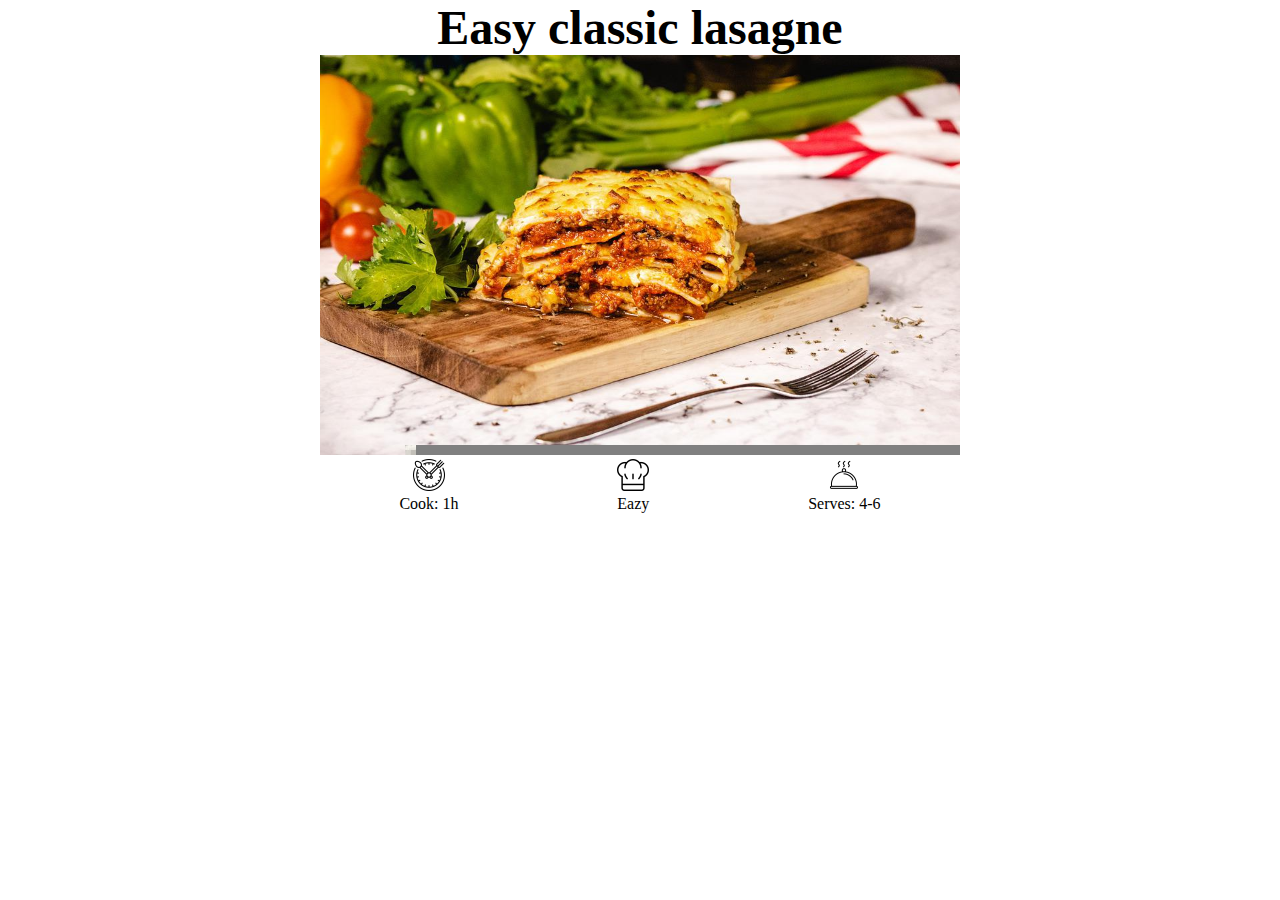
==== bestrecipte.html @ 25f17599 "SixthComm" ====
<!DOCTYPE html>
<html lang="en">
<head>
    <meta charset="UTF-8">
    <meta http-equiv="X-UA-Compatible" content="IE=edge">
    <meta name="viewport" content="width=device-width, initial-scale=1.0">
    <title>Recipe of the month</title>
    <link rel="stylesheet" href="bestrecipte.css">
</head>
<body>

    <header>
        
            <h1>Easy classic lasagne</h1>
       
    </header>
   
        


    <div class="container">
        
        <div class="item1">
            <img src="/images/lasagne.jpg" alt="lasagne">
            </div>
    
        
        <div class="icons">
            <div>
                <img src="/images/time.png" alt="time">
                <p>Cook: 1h</p>

            </div>
            <div>
                <img src="/images/hat.png" alt="hat">
                <p>Eazy</p>
            </div>
            <div>
                <img src="/images/portion.png" alt="portion">
                <p>Serves: 4-6</p>
            </div>
        </div>

        <div class="howto">
            <div class="ingridient"></div>
            <div class="method"></div>
        </div>
    </div>
</body>
</html>
---- bestrecipte.css ----
* {
  margin: 0;
  padding: 0;
}

body {
  margin: 0 20rem;
}

h1 {
  font-size: 3rem;
  text-align: center;
}

.container {
  display: flex;
  flex-direction: column;
  justify-content: center;
  text-align: center;
}

.item1 img {
  height: 400px;
  width: 100%;
}

.icons {
  display: flex;
  justify-content: space-around;
  align-items: center;
}
.icons img {
  height: 2rem;
  width: 2rem;
}/*# sourceMappingURL=bestrecipte.css.map */
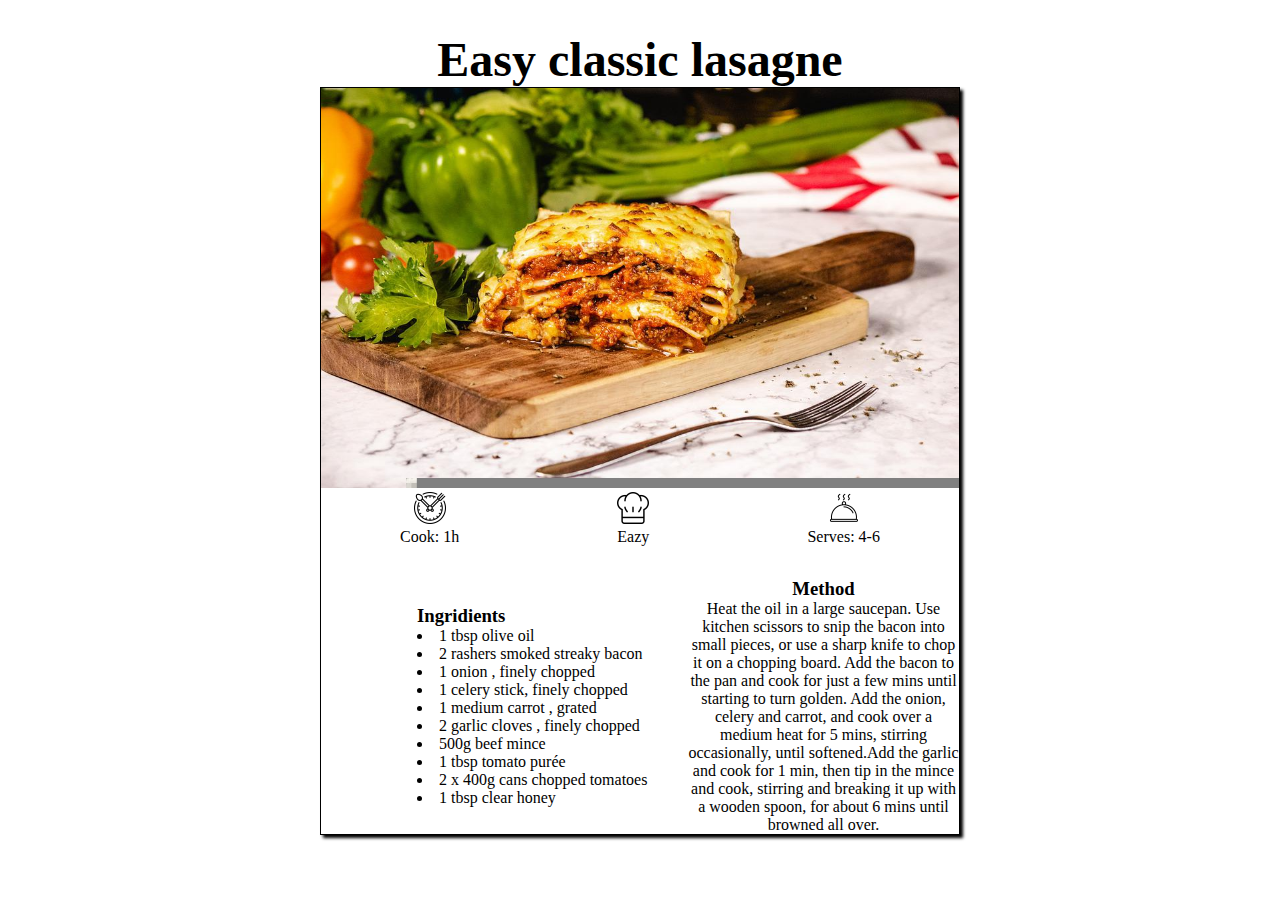
==== commit 620b1099: "SeventhComm" ====
--- a/bestrecipte.html
+++ b/bestrecipte.html
@@ -42,8 +42,27 @@
         </div>
 
         <div class="howto">
-            <div class="ingridient"></div>
-            <div class="method"></div>
+            <div class="ingridient">
+                <h3>Ingridients</h3> 
+                <ul>
+                    <li>1 tbsp olive oil</li>
+                    <li>2 rashers smoked streaky bacon</li>
+                    <li>1 onion , finely chopped</li>
+                    <li>1 celery stick, finely chopped</li>
+                    <li>1 medium carrot , grated</li>
+                    <li>2 garlic cloves , finely chopped</li>
+                    <li>500g beef mince</li>
+                    <li>1 tbsp tomato purée</li>
+                    <li>2 x 400g cans chopped tomatoes</li>
+                    <li>1 tbsp clear honey</li>
+                </ul>
+            </div>
+            <div class="method">
+
+                <h3>Method</h3>
+                
+                <p>Heat the oil in a large saucepan. Use kitchen scissors to snip the bacon into small pieces, or use a sharp knife to chop it on a chopping board. Add the bacon to the pan and cook for just a few mins until starting to turn golden. Add the onion, celery and carrot, and cook over a medium heat for 5 mins, stirring occasionally, until softened.Add the garlic and cook for 1 min, then tip in the mince and cook, stirring and breaking it up with a wooden spoon, for about 6 mins until browned all over.</p>
+            </div>
         </div>
     </div>
 </body>
--- a/bestrecipte.css
+++ b/bestrecipte.css
@@ -4,7 +4,7 @@
 }
 
 body {
-  margin: 0 20rem;
+  margin: 2rem 20rem;
 }
 
 h1 {
@@ -17,6 +17,8 @@
   flex-direction: column;
   justify-content: center;
   text-align: center;
+  box-shadow: 3px 3px 3px black;
+  border: 1px solid black;
 }
 
 .item1 img {
@@ -32,4 +34,20 @@
 .icons img {
   height: 2rem;
   width: 2rem;
+}
+
+.howto {
+  display: flex;
+  justify-content: space-between;
+  align-items: center;
+  margin-top: 2rem;
+}
+.howto .ingridient {
+  width: 50%;
+  list-style-position: inside;
+  text-align: start;
+  padding-left: 6rem;
+}
+.howto .method {
+  width: 50%;
 }/*# sourceMappingURL=bestrecipte.css.map */